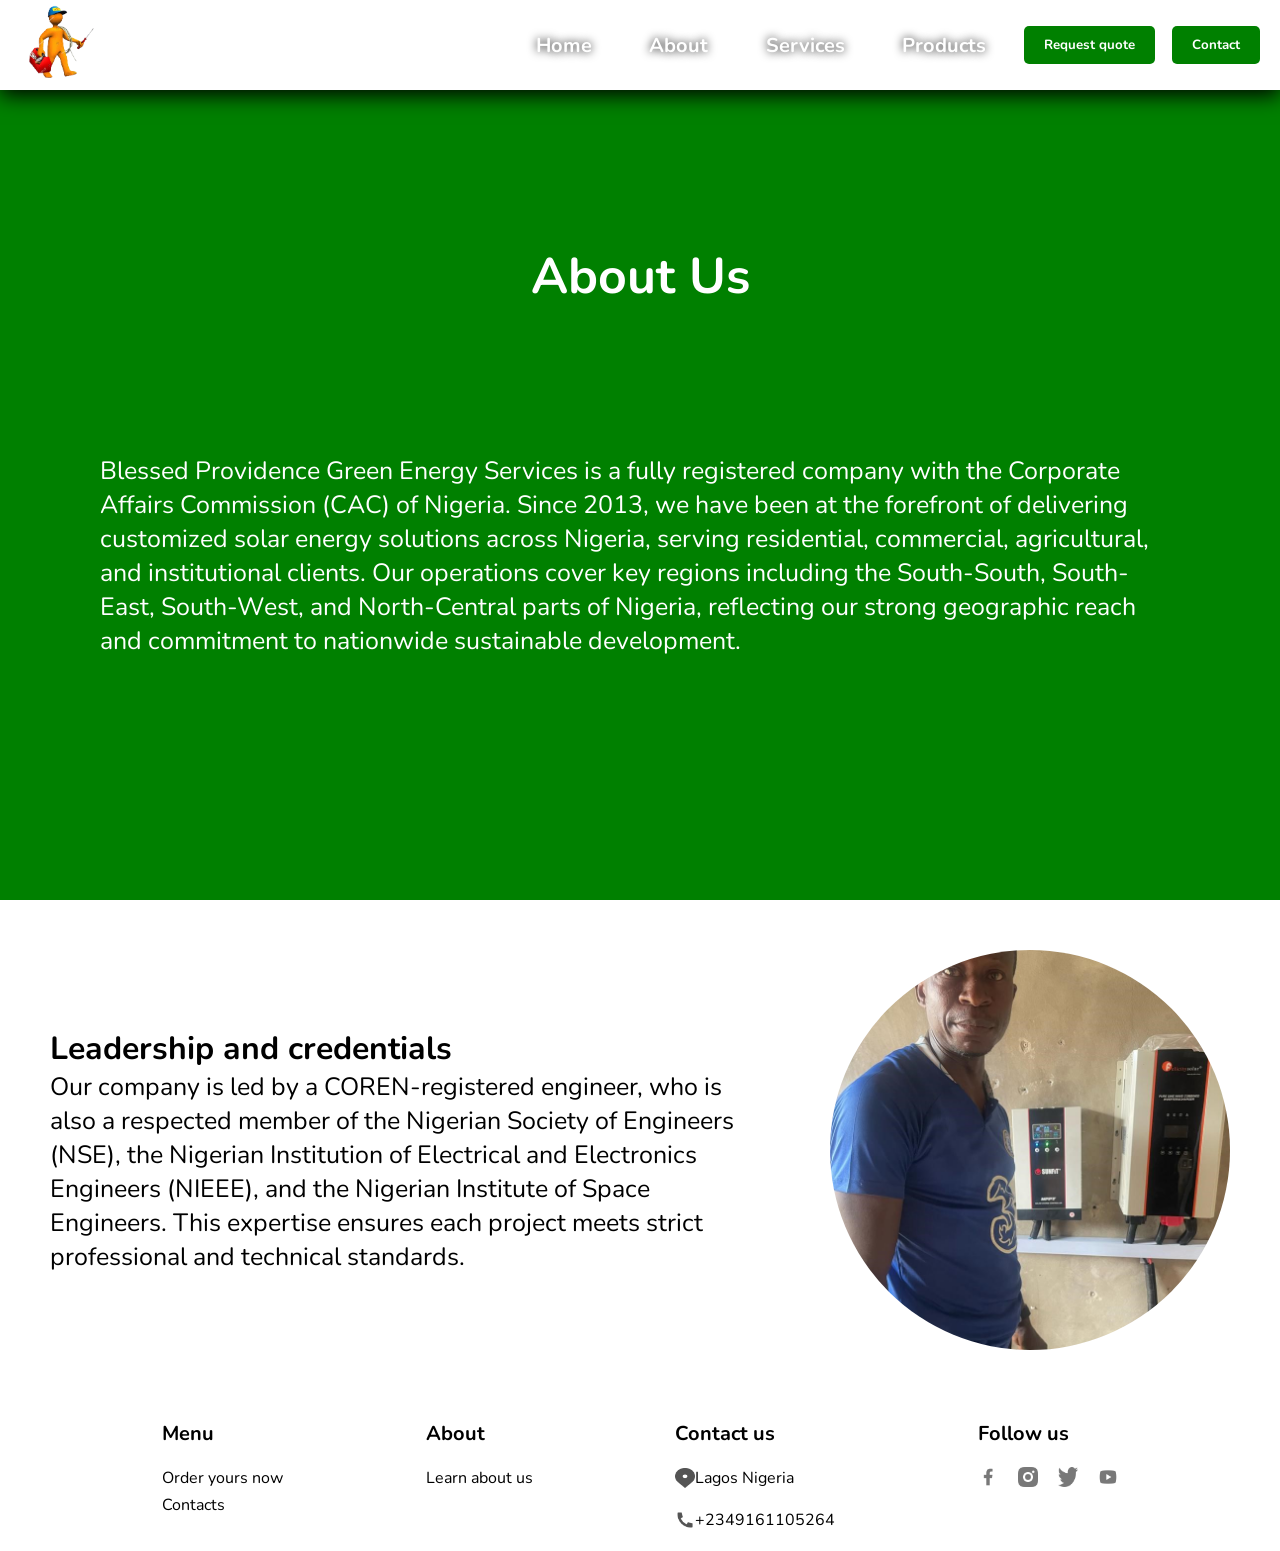
==== about.html @ 36296395 "first commit" ====
<!DOCTYPE html>
<html lang="en">
<head>
    <meta charset="UTF-8">
    <meta name="viewport" content="width=device-width, initial-scale=1.0">
    <title>We Install Solar - About Us</title>
    <link rel="stylesheet" href="about.css">
</head>
<body>
    <header>
        <img src="images/BEEPEEGES_logo-removebg-preview.png" alt="Logo">
        <nav>
            <a class="link" href="/index.html">Home</a>
            <a class="link" href="/about.html">About</a>
            <a class="link" href="/services.html">Services</a>
            <a class="link" href="/products.html">Products</a>
            <a href="mailto:poyeinlayifa@yahoo.com"><button>Request quote</button></a>
            <a href="https://wa.me/2348078915722" target="_blank"><button>Contact</button></a>
        </nav>
    </header>
    <main>
        <h1>About Us</h1>
        <p>
            Blessed Providence Green Energy Services is a fully registered 
            company with the Corporate Affairs Commission (CAC) of Nigeria. 
            Since 2013, we have been at the forefront of delivering customized 
            solar energy solutions across Nigeria, serving residential, 
            commercial, agricultural, and institutional clients.
            Our operations cover key regions including the South-South, 
            South-East, South-West, and North-Central parts of Nigeria, 
            reflecting our strong geographic reach and commitment to 
            nationwide sustainable development.
        </p>
    </main>
    <section>
        <div class="credentials">
            <h2>Leadership and credentials</h2>
            <p>
                Our company is led by a COREN-registered engineer, who is also a 
                respected member of the Nigerian Society of Engineers (NSE), the 
                Nigerian Institution of Electrical and Electronics Engineers (NIEEE), 
                and the Nigerian Institute of Space Engineers. This expertise ensures 
                each project meets strict professional and technical standards.
            </p>
        </div>
        <img src="/images/IMG-20250918-WA0032.jpg" alt="Profile">
    </section>
    <footer>
        <div class="foot">
            <h1>Menu</h1>
            <div class="menu-links">
                <a href="">Order yours now</a>
                <a href="Contacts">Contacts</a>
            </div>
        </div>
        <div class="foot">
            <h1>About</h1>
            <a href="/about.html">Learn about us</a>
        </div>
        <div class="foot">
            <h1>Contact us</h1>
            <div class="contact-links">
                <div class="contact-link">
                    <img src="/images/icons/Vector.png" alt="">
                    <a href="https://www.google.com/maps/search/?api=1&query=Lagos+Nigeria" target="_blank" rel="noopener noreferrer">
                        Lagos Nigeria
                    </a>
                </div>
                <div class="contact-link">
                    <img src="/images/icons/Frame (4).png" alt="">
                    <a href="Number">+2349161105264</a>
                </div>
            </div>
        </div>
        <div class="follow-us">
            <h1>Follow us</h1>
            <div class="follow-links">
                <img src="/images/icons/Frame (2).png" alt="">
                <img src="/images/icons/Vector (1).png" alt="">
                <img src="/images/icons/Vector (2).png" alt="">
                <img src="/images/icons/Frame (3).png" alt="">
            </div>
        </div>
    </footer>
</body>
</html>
---- about.css ----
@import url('https://fonts.googleapis.com/css2?family=Nunito:ital,wght@0,200..1000;1,200..1000&display=swap');

*{
    margin: 0;
    padding: 0;
    box-sizing: border-box;
    background-color: white;
    font-family: "Nunito", sans-serif;
}

body{
    display: flex;
    align-items: center;
    justify-content: center;
    flex-direction: column;
}

header{
    display: flex;
    align-items: center;
    justify-content: space-between;
    background-color: white;
    width: 100%;
    padding: 5px 20px;
    box-shadow: 0px 5px 20px;
    position: fixed;
    top: 0%;
    z-index: 1;
}

header img{
    color: green;
    background: none;
    height: 80px;
    width: 75px;
    font-weight: 900;
}

nav{
    display: flex;
    align-items: center;
    justify-content: space-between;
    background: none;
    width: 60%;
    font-size: 20px;
    font-weight: 700;
}

nav a{
    background: none;
}

.link{
    text-shadow: 0px 0px 10px black;
    padding: 10px 20px;
    text-decoration: none;
    color: white;
    transition: transform 0.3s;
    border-radius: 5px;
}

.link:hover{
    box-shadow: 0px 5px 10px black;
    transform: translateY(-5px);
}

nav button{
    border: none;
    background-color: green;
    padding: 10px 20px;
    color: white;
    font-weight: 700;
    transition: background-color 0.3s, color 0.3s, transform 0.3s;
    cursor: pointer;
    border-radius: 5px;
}

nav button:hover{
    background-color: rgb(0, 77, 0);
    color: white;
    box-shadow: 0px 5px 10px black;
    transform: translateY(-5px);
}

main{
    display: flex;
    align-items: center;
    justify-content: space-evenly;
    flex-direction: column;
    width: 100%;
    height: 100vh;
    background-color: green;
    padding: 100px;
}

main h1{
    color: white;
    background: none;
    font-size: 50px;
}

main p{
    color: white;
    background: none;
    font-size: 25px;
}

section{
    display: flex;
    align-items: center;
    justify-content: space-between;
    padding: 50px;
    width: 100%;
}

.credentials{
    display: flex;
    align-items: start;
    justify-content: center;
    flex-direction: column;
    width: 60%;
}

.credentials h2{
    font-size: 32px;
}

.credentials p{
    font-size: 25px;
}

section img{
    width: 400px;
    border-radius: 100%;
    object-position: center;
    object-fit: cover;
}

footer{
    display: flex;
    align-items: start;
    justify-content: space-evenly;
    width: 100%;
    padding: 20px;
    background: none;
}

.foot{
    display: flex;
    flex-direction: column;
    gap: 20px;
}

.foot h1{
    font-size: 20px;
}

.menu-links{
    display: flex;
    flex-direction: column;
    gap: 5px;
}

.menu-links a{
    color: black;
    text-decoration: none;
}

.foot a{
    text-decoration: none;
    color: black;
}

.about-links{
    display: flex;
    flex-direction: column;
    gap: 5px;
}

.about-links a{
    color: black;
    text-decoration: none;
}

.contact-links{
    display: flex;
    flex-direction: column;
    gap: 20px;
}

.contact-link{
    display: flex;
    align-items: center;
}

.contact-link img{
    width: 20px;
    height: 20px;
}

.contact-link a{
    color: black;
    text-decoration: none;
}

.follow-us{
    display: flex;
    flex-direction: column;
    align-items: start;
    gap: 20px;
}

.follow-us h1{
    font-size: 20px;
}

.follow-links{
    display: flex;
    gap: 20px;
}

.follow-links img{
    width: 20px;
    height: 20px;
}
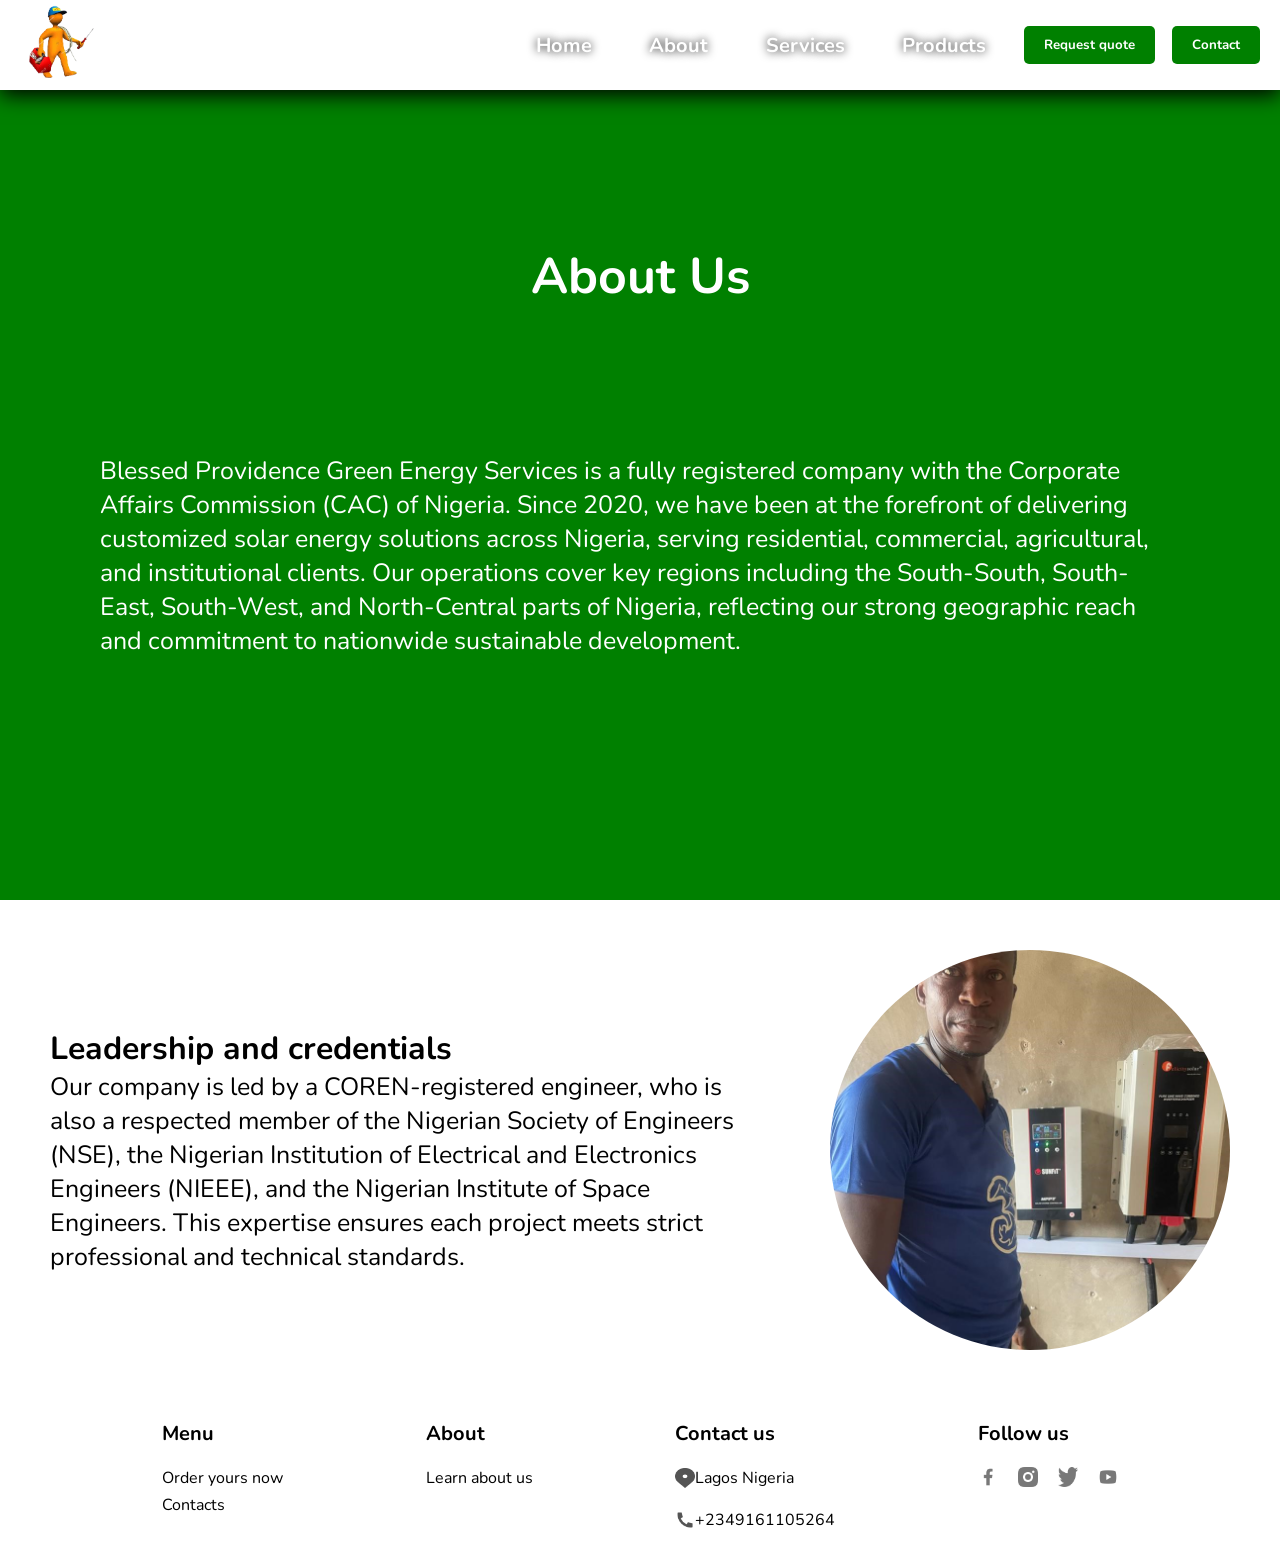
==== commit 508c9ec7: "Added new images in the new images folder. Changed 2013 to 2020 in index.html and about.html" ====
--- a/about.html
+++ b/about.html
@@ -4,83 +4,170 @@
     <meta charset="UTF-8">
     <meta name="viewport" content="width=device-width, initial-scale=1.0">
     <title>We Install Solar - About Us</title>
+    <link rel="shortcut icon" href="/images/BEEPEEGES logo.jpeg" type="image/x-icon">
     <link rel="stylesheet" href="about.css">
+    <script defer src="/index.js"></script>
 </head>
 <body>
-    <header>
-        <img src="images/BEEPEEGES_logo-removebg-preview.png" alt="Logo">
-        <nav>
-            <a class="link" href="/index.html">Home</a>
-            <a class="link" href="/about.html">About</a>
-            <a class="link" href="/services.html">Services</a>
-            <a class="link" href="/products.html">Products</a>
-            <a href="mailto:poyeinlayifa@yahoo.com"><button>Request quote</button></a>
-            <a href="https://wa.me/2348078915722" target="_blank"><button>Contact</button></a>
-        </nav>
-    </header>
-    <main>
-        <h1>About Us</h1>
-        <p>
-            Blessed Providence Green Energy Services is a fully registered 
-            company with the Corporate Affairs Commission (CAC) of Nigeria. 
-            Since 2013, we have been at the forefront of delivering customized 
-            solar energy solutions across Nigeria, serving residential, 
-            commercial, agricultural, and institutional clients.
-            Our operations cover key regions including the South-South, 
-            South-East, South-West, and North-Central parts of Nigeria, 
-            reflecting our strong geographic reach and commitment to 
-            nationwide sustainable development.
-        </p>
-    </main>
-    <section>
-        <div class="credentials">
-            <h2>Leadership and credentials</h2>
+    <div class="desktop">
+        <header>
+            <img src="images/BEEPEEGES_logo-removebg-preview.png" alt="Logo">
+            <nav>
+                <a class="link" href="/index.html">Home</a>
+                <a class="link" href="/about.html">About</a>
+                <a class="link" href="/services.html">Services</a>
+                <a class="link" href="/products.html">Products</a>
+                <a href="mailto:poyeinlayifa@yahoo.com"><button>Request quote</button></a>
+                <a href="https://wa.me/2348078915722" target="_blank"><button>Contact</button></a>
+            </nav>
+        </header>
+        <main>
+            <h1>About Us</h1>
             <p>
-                Our company is led by a COREN-registered engineer, who is also a 
-                respected member of the Nigerian Society of Engineers (NSE), the 
-                Nigerian Institution of Electrical and Electronics Engineers (NIEEE), 
-                and the Nigerian Institute of Space Engineers. This expertise ensures 
-                each project meets strict professional and technical standards.
+                Blessed Providence Green Energy Services is a fully registered 
+                company with the Corporate Affairs Commission (CAC) of Nigeria. 
+                Since 2020, we have been at the forefront of delivering customized 
+                solar energy solutions across Nigeria, serving residential, 
+                commercial, agricultural, and institutional clients.
+                Our operations cover key regions including the South-South, 
+                South-East, South-West, and North-Central parts of Nigeria, 
+                reflecting our strong geographic reach and commitment to 
+                nationwide sustainable development.
             </p>
-        </div>
-        <img src="/images/IMG-20250918-WA0032.jpg" alt="Profile">
-    </section>
-    <footer>
-        <div class="foot">
-            <h1>Menu</h1>
-            <div class="menu-links">
-                <a href="">Order yours now</a>
-                <a href="Contacts">Contacts</a>
+        </main>
+        <section>
+            <div class="credentials">
+                <h2>Leadership and credentials</h2>
+                <p>
+                    Our company is led by a COREN-registered engineer, who is also a 
+                    respected member of the Nigerian Society of Engineers (NSE), the 
+                    Nigerian Institution of Electrical and Electronics Engineers (NIEEE), 
+                    and the Nigerian Institute of Space Engineers. This expertise ensures 
+                    each project meets strict professional and technical standards.
+                </p>
             </div>
-        </div>
-        <div class="foot">
-            <h1>About</h1>
-            <a href="/about.html">Learn about us</a>
-        </div>
-        <div class="foot">
-            <h1>Contact us</h1>
-            <div class="contact-links">
-                <div class="contact-link">
-                    <img src="/images/icons/Vector.png" alt="">
-                    <a href="https://www.google.com/maps/search/?api=1&query=Lagos+Nigeria" target="_blank" rel="noopener noreferrer">
-                        Lagos Nigeria
-                    </a>
+            <img src="/images/IMG-20250918-WA0032.jpg" alt="Profile">
+        </section>
+        <footer>
+            <div class="foot">
+                <h1>Menu</h1>
+                <div class="menu-links">
+                    <a href="">Order yours now</a>
+                    <a href="Contacts">Contacts</a>
                 </div>
-                <div class="contact-link">
-                    <img src="/images/icons/Frame (4).png" alt="">
-                    <a href="Number">+2349161105264</a>
+            </div>
+            <div class="foot">
+                <h1>About</h1>
+                <a href="/about.html">Learn about us</a>
+            </div>
+            <div class="foot">
+                <h1>Contact us</h1>
+                <div class="contact-links">
+                    <div class="contact-link">
+                        <img src="/images/icons/Vector.png" alt="">
+                        <a href="https://www.google.com/maps/search/?api=1&query=Lagos+Nigeria" target="_blank" rel="noopener noreferrer">
+                            Lagos Nigeria
+                        </a>
+                    </div>
+                    <div class="contact-link">
+                        <img src="/images/icons/Frame (4).png" alt="">
+                        <a href="https://wa.me/2348078915722" target="_blank">+2349161105264</a>
+                    </div>
+                </div>
+            </div>
+            <div class="follow-us">
+                <h1>Follow us</h1>
+                <div class="follow-links">
+                    <img src="/images/icons/Frame (2).png" alt="">
+                    <img src="/images/icons/Vector (1).png" alt="">
+                    <img src="/images/icons/Vector (2).png" alt="">
+                    <img src="/images/icons/Frame (3).png" alt="">
+                </div>
+            </div>
+        </footer>
+    </div>
+    <!-- Break to mobile -->
+     <div class="mobile">
+        <div class="mobile-header">
+            <div class="menu-open">
+                <img class="logo" src="/images/BEEPEEGES_logo-removebg-preview.png" alt="">
+                <img class="ham" id="ham" src="/images/icon-hamburger.svg" alt="">
+            </div>
+            <div class="menu-close" id="menuClose">
+                <div class="close-top">
+                    <img class="logo" src="/images/BEEPEEGES_logo-removebg-preview.png" alt="">
+                    <img class="close" id="close" src="/images/x (1).svg" alt="">
+                </div>
+                <div class="mobile-nav">
+                    <a href="/index.html">Home</a>
+                    <a href="/about.html">About</a>
+                    <a href="/services.html">Services</a>
+                    <a href="/products.html">Products</a>
+                    <a href="https://wa.me/2348078915722" target="_blank">Contact</a>
                 </div>
             </div>
         </div>
-        <div class="follow-us">
-            <h1>Follow us</h1>
-            <div class="follow-links">
-                <img src="/images/icons/Frame (2).png" alt="">
-                <img src="/images/icons/Vector (1).png" alt="">
-                <img src="/images/icons/Vector (2).png" alt="">
-                <img src="/images/icons/Frame (3).png" alt="">
+        <div class="mobile-main">
+            <h1>About Us</h1>
+            <p>
+                Blessed Providence Green Energy Services is a fully registered 
+                company with the Corporate Affairs Commission (CAC) of Nigeria. 
+                Since 2020, we have been at the forefront of delivering customized 
+                solar energy solutions across Nigeria, serving residential, 
+                commercial, agricultural, and institutional clients.
+                Our operations cover key regions including the South-South, 
+                South-East, South-West, and North-Central parts of Nigeria, 
+                reflecting our strong geographic reach and commitment to 
+                nationwide sustainable development.
+            </p>
+        </div>
+        <div class="mobile-section">
+            <div class="mobile-cred">
+                <h2>Leadership and credentials</h2>
+                <p>
+                    Our company is led by a COREN-registered engineer, who is also a 
+                    respected member of the Nigerian Society of Engineers (NSE), the 
+                    Nigerian Institution of Electrical and Electronics Engineers (NIEEE), 
+                    and the Nigerian Institute of Space Engineers. This expertise ensures 
+                    each project meets strict professional and technical standards.
+                </p>
+            </div>
+            <img src="/images/IMG-20250918-WA0032.jpg" alt="Profile">
+        </div>
+        <div class="mobile-footer">
+            <div class="mobile-foot">
+                <h1>Menu</h1>
+                <a href="mailto:poyeinlayifa@yahoo.com">Get yours now</a>
+            </div>
+            <div class="mobile-foot">
+                <h1>About</h1>
+                <a href="/about.html">Learn about us</a>
+            </div>
+            <div class="mobile-foot">
+                <h1>Contact us</h1>
+                <div class="mobile-contacts">
+                    <div class="mobile-contact">
+                        <img src="/images/icons/Vector.png" alt="">
+                        <a href="https://www.google.com/maps/search/?api=1&query=Lagos+Nigeria" target="_blank" rel="noopener noreferrer">
+                            Lagos Nigeria
+                        </a>
+                    </div>
+                    <div class="mobile-contact">
+                        <img src="/images/icons/Frame (4).png" alt="">
+                        <a href="https://wa.me/2348078915722" target="_blank">+2348078915722</a>
+                    </div>
+                </div>
+            </div>
+            <div class="mobile-follows">
+                <h1>Follow us</h1>
+                <div class="mobile-follow">
+                    <img src="/images/icons/Frame (2).png" alt="">
+                    <img src="/images/icons/Vector (1).png" alt="">
+                    <img src="/images/icons/Vector (2).png" alt="">
+                    <img src="/images/icons/Frame (3).png" alt="">
+                </div>
             </div>
         </div>
-    </footer>
+     </div>
 </body>
 </html>
--- a/about.css
+++ b/about.css
@@ -13,6 +13,14 @@
     align-items: center;
     justify-content: center;
     flex-direction: column;
+}
+
+.desktop{
+    display: flex;
+    align-items: center;
+    justify-content: center;
+    flex-direction: column;
+    width: 100%;
 }
 
 header{
@@ -223,3 +231,938 @@
     width: 20px;
     height: 20px;
 }
+
+.mobile{
+    display: none;
+}
+
+@media screen and (max-width:768px) {
+    .desktop{
+        display: none;
+    }
+
+    .mobile{
+        display: flex;
+        align-items: center;
+        justify-content: center;
+        flex-direction: column;
+        width: 100%;
+    }
+
+    .mobile-header{
+        display: flex;
+        align-items: center;
+        justify-content: center;
+        width: 100%;
+        background-color: rgb(0, 100, 0);
+        position: fixed;
+        top: 0%;
+        z-index: 1;
+    }
+
+    .menu-open{
+        display: flex;
+        align-items: center;
+        justify-content: space-between;
+        width: 100%;
+        background: none;
+        padding: 0px 20px 0px 20px;
+    }
+
+    .logo{
+        width: 60px;
+        background: none;
+    }
+
+    .ham{
+        width: 40px;
+        background: none;
+    }
+
+    .menu-close{
+        display: none;
+        align-items: center;
+        justify-content: space-between;
+        flex-direction: column;
+        width: 100%;
+        height: 70vh;
+        background-color: black;
+        padding: 0px 20px 100px 20px;
+        position: absolute;
+        top: 0%;
+    }
+
+    .close-top{
+        display: flex;
+        align-items: center;
+        justify-content: space-between;
+        width: 100%;
+        background: none;
+    }
+
+    .close{
+        width: 40px;
+        background: none;
+    }
+
+    .mobile-nav{
+        display: flex;
+        align-items: center;
+        justify-content: space-between;
+        flex-direction: column;
+        height: 100%;
+        background: none;
+    }
+
+    .mobile-nav a{
+        background: none;
+        text-decoration: none;
+        color: white;
+        font-size: 25px;
+    }
+
+    .mobile-main{
+        display: flex;
+        align-items: center;
+        justify-content: center;
+        flex-direction: column;
+        padding: 100px;
+        width: 100%;
+        background-color: green;
+    }
+
+    .mobile-main h1{
+        font-size: 32px;
+        color: white;
+        background: none;
+    }
+
+    .mobile-main p{
+        text-align: center;
+        font-size: 24px;
+        color: white;
+        background: none;
+    }
+
+    .mobile-section{
+        display: flex;
+        align-items: center;
+        justify-content: center;
+        flex-direction: column;
+        width: 100%;
+        padding: 50px;
+    }
+
+    .mobile-cred{
+        display: flex;
+        align-items: center;
+        justify-content: center;
+        flex-direction: column;
+        width: 100%;
+    }
+
+    .mobile-cred h2{
+        text-align: center;
+        color: black;
+        font-size: 32px;
+    }
+
+    .mobile-cred p{
+        text-align: center;
+        color: black;
+        font-size: 24px;
+    }
+
+    .mobile-section img{
+        width: 300px;
+        border-radius: 100%;
+    }
+
+    .mobile-footer{
+        display: flex;
+        align-items: center;
+        justify-content: space-between;
+        flex-direction: column;
+        width: 100%;
+        height: 60vh;
+        padding: 20px;
+        background-color: rgb(92, 92, 92);
+    }
+
+    .mobile-foot{
+        display: flex;
+        align-items: center;
+        justify-content: center;
+        flex-direction: column;
+        width: 100%;
+        background: none;
+    }
+
+    .mobile-foot h1{
+        color: white;
+        background: none;
+        font-size: 32px;
+    }
+
+    .mobile-foot a{
+        text-decoration: none;
+        color: white;
+        background: none;
+        font-size: 24px;
+    }
+
+    .mobile-contacts{
+        display: flex;
+        align-items: center;
+        justify-content: center;
+        flex-direction: column;
+        width: 100%;
+        background: none;
+    }
+
+    .mobile-contact{
+        display: flex;
+        align-items: center;
+        justify-content: center;
+        width: 100%;
+        background: none;
+    }
+
+    .mobile-contact img{
+        width: 20px;
+        background: none;
+    }
+
+    .mobile-contact a{
+        color: white;
+        font-size: 24px;
+        background: none;
+    }
+
+    .mobile-follows{
+        display: flex;
+        align-items: center;
+        justify-content: center;
+        flex-direction: column;
+        background: none;
+        width: 100%;
+    }
+
+    .mobile-follows h1{
+        color: white;
+        background: none;
+        font-size: 32px;
+    }
+
+    .mobile-follow{
+        display: flex;
+        align-items: center;
+        justify-content: space-evenly;
+        width: 30%;
+        background: none;
+    }
+
+    .mobile-follow img{
+        width: 30px;
+        background: none;
+    }
+}
+
+@media screen and (max-width:425px) {
+    .desktop{
+        display: none;
+    }
+
+    .mobile{
+        display: flex;
+        align-items: center;
+        justify-content: center;
+        flex-direction: column;
+        width: 100%;
+        gap: 50px;
+    }
+
+    .mobile-header{
+        display: flex;
+        align-items: center;
+        justify-content: center;
+        width: 100%;
+        background-color: rgb(0, 100, 0);
+        position: fixed;
+        top: 0%;
+        z-index: 1;
+    }
+
+    .menu-open{
+        display: flex;
+        align-items: center;
+        justify-content: space-between;
+        width: 100%;
+        background: none;
+        padding: 0px 20px 0px 20px;
+    }
+
+    .logo{
+        width: 40px;
+        background: none;
+    }
+
+    .ham{
+        width: 30px;
+        background: none;
+    }
+
+    .menu-close{
+        display: none;
+        align-items: center;
+        justify-content: space-between;
+        flex-direction: column;
+        width: 100%;
+        height: 70vh;
+        background-color: black;
+        padding: 0px 20px 100px 20px;
+        position: absolute;
+        top: 0%;
+    }
+
+    .close-top{
+        display: flex;
+        align-items: center;
+        justify-content: space-between;
+        width: 100%;
+        background: none;
+    }
+
+    .close{
+        width: 30px;
+        background: none;
+    }
+
+    .mobile-nav{
+        display: flex;
+        align-items: center;
+        justify-content: space-between;
+        flex-direction: column;
+        height: 100%;
+        background: none;
+    }
+
+    .mobile-nav a{
+        background: none;
+        text-decoration: none;
+        color: white;
+        font-size: 25px;
+    }
+
+    .mobile-main{
+        display: flex;
+        align-items: center;
+        justify-content: center;
+        flex-direction: column;
+        padding: 50px 30px;
+        width: 100%;
+        background-color: green;
+    }
+
+    .mobile-main h1{
+        font-size: 24px;
+        color: white;
+        background: none;
+    }
+
+    .mobile-main p{
+        text-align: center;
+        font-size: 20px;
+        color: white;
+        background: none;
+    }
+
+    .mobile-section{
+        display: flex;
+        align-items: center;
+        justify-content: center;
+        flex-direction: column;
+        width: 100%;
+        padding: 30px;
+    }
+
+    .mobile-cred{
+        display: flex;
+        align-items: center;
+        justify-content: center;
+        flex-direction: column;
+        width: 100%;
+    }
+
+    .mobile-cred h2{
+        text-align: center;
+        color: black;
+        font-size: 24px;
+    }
+
+    .mobile-cred p{
+        text-align: center;
+        color: black;
+        font-size: 20px;
+    }
+
+    .mobile-section img{
+        width: 250px;
+        border-radius: 100%;
+    }
+
+    .mobile-footer{
+        display: flex;
+        align-items: center;
+        justify-content: space-between;
+        flex-direction: column;
+        width: 100%;
+        height: 60vh;
+        padding: 20px;
+        background-color: rgb(92, 92, 92);
+    }
+
+    .mobile-foot{
+        display: flex;
+        align-items: center;
+        justify-content: center;
+        flex-direction: column;
+        width: 100%;
+        background: none;
+    }
+
+    .mobile-foot h1{
+        color: white;
+        background: none;
+        font-size: 24px;
+    }
+
+    .mobile-foot a{
+        text-decoration: none;
+        color: white;
+        background: none;
+        font-size: 20px;
+    }
+
+    .mobile-contacts{
+        display: flex;
+        align-items: center;
+        justify-content: center;
+        flex-direction: column;
+        width: 100%;
+        background: none;
+    }
+
+    .mobile-contact{
+        display: flex;
+        align-items: center;
+        justify-content: center;
+        width: 100%;
+        background: none;
+    }
+
+    .mobile-contact img{
+        width: 16px;
+        background: none;
+    }
+
+    .mobile-contact a{
+        color: white;
+        font-size: 20px;
+        background: none;
+    }
+
+    .mobile-follows{
+        display: flex;
+        align-items: center;
+        justify-content: center;
+        flex-direction: column;
+        background: none;
+        width: 100%;
+    }
+
+    .mobile-follows h1{
+        color: white;
+        background: none;
+        font-size: 24px;
+    }
+
+    .mobile-follow{
+        display: flex;
+        align-items: center;
+        justify-content: space-evenly;
+        width: 40%;
+        background: none;
+    }
+
+    .mobile-follow img{
+        width: 20px;
+        background: none;
+    }
+}
+
+@media screen and (max-width:375px) {
+    .desktop{
+        display: none;
+    }
+
+    .mobile{
+        display: flex;
+        align-items: center;
+        justify-content: center;
+        flex-direction: column;
+        width: 100%;
+        gap: 50px;
+    }
+
+    .mobile-header{
+        display: flex;
+        align-items: center;
+        justify-content: center;
+        width: 100%;
+        background-color: rgb(0, 100, 0);
+        position: fixed;
+        top: 0%;
+        z-index: 1;
+    }
+
+    .menu-open{
+        display: flex;
+        align-items: center;
+        justify-content: space-between;
+        width: 100%;
+        background: none;
+        padding: 0px 20px 0px 20px;
+    }
+
+    .logo{
+        width: 40px;
+        background: none;
+    }
+
+    .ham{
+        width: 30px;
+        background: none;
+    }
+
+    .menu-close{
+        display: none;
+        align-items: center;
+        justify-content: space-between;
+        flex-direction: column;
+        width: 100%;
+        height: 70vh;
+        background-color: black;
+        padding: 0px 20px 100px 20px;
+        position: absolute;
+        top: 0%;
+    }
+
+    .close-top{
+        display: flex;
+        align-items: center;
+        justify-content: space-between;
+        width: 100%;
+        background: none;
+    }
+
+    .close{
+        width: 30px;
+        background: none;
+    }
+
+    .mobile-nav{
+        display: flex;
+        align-items: center;
+        justify-content: space-between;
+        flex-direction: column;
+        height: 100%;
+        background: none;
+    }
+
+    .mobile-nav a{
+        background: none;
+        text-decoration: none;
+        color: white;
+        font-size: 25px;
+    }
+
+    .mobile-main{
+        display: flex;
+        align-items: center;
+        justify-content: center;
+        flex-direction: column;
+        padding: 50px 20px;
+        width: 100%;
+        background-color: green;
+    }
+
+    .mobile-main h1{
+        font-size: 22px;
+        color: white;
+        background: none;
+    }
+
+    .mobile-main p{
+        text-align: center;
+        font-size: 18px;
+        color: white;
+        background: none;
+    }
+
+    .mobile-section{
+        display: flex;
+        align-items: center;
+        justify-content: center;
+        flex-direction: column;
+        width: 100%;
+        padding: 20px;
+    }
+
+    .mobile-cred{
+        display: flex;
+        align-items: center;
+        justify-content: center;
+        flex-direction: column;
+        width: 100%;
+    }
+
+    .mobile-cred h2{
+        text-align: center;
+        color: black;
+        font-size: 22px;
+    }
+
+    .mobile-cred p{
+        text-align: center;
+        color: black;
+        font-size: 18px;
+    }
+
+    .mobile-section img{
+        width: 200px;
+        border-radius: 100%;
+    }
+
+    .mobile-footer{
+        display: flex;
+        align-items: center;
+        justify-content: space-between;
+        flex-direction: column;
+        width: 100%;
+        height: 60vh;
+        padding: 20px;
+        background-color: rgb(92, 92, 92);
+    }
+
+    .mobile-foot{
+        display: flex;
+        align-items: center;
+        justify-content: center;
+        flex-direction: column;
+        width: 100%;
+        background: none;
+    }
+
+    .mobile-foot h1{
+        color: white;
+        background: none;
+        font-size: 24px;
+    }
+
+    .mobile-foot a{
+        text-decoration: none;
+        color: white;
+        background: none;
+        font-size: 20px;
+    }
+
+    .mobile-contacts{
+        display: flex;
+        align-items: center;
+        justify-content: center;
+        flex-direction: column;
+        width: 100%;
+        background: none;
+    }
+
+    .mobile-contact{
+        display: flex;
+        align-items: center;
+        justify-content: center;
+        width: 100%;
+        background: none;
+    }
+
+    .mobile-contact img{
+        width: 16px;
+        background: none;
+    }
+
+    .mobile-contact a{
+        color: white;
+        font-size: 20px;
+        background: none;
+    }
+
+    .mobile-follows{
+        display: flex;
+        align-items: center;
+        justify-content: center;
+        flex-direction: column;
+        background: none;
+        width: 100%;
+    }
+
+    .mobile-follows h1{
+        color: white;
+        background: none;
+        font-size: 24px;
+    }
+
+    .mobile-follow{
+        display: flex;
+        align-items: center;
+        justify-content: space-evenly;
+        width: 40%;
+        background: none;
+    }
+
+    .mobile-follow img{
+        width: 20px;
+        background: none;
+    }
+}
+
+@media screen and (max-width:320px) {
+    .desktop{
+        display: none;
+    }
+
+    .mobile{
+        display: flex;
+        align-items: center;
+        justify-content: center;
+        flex-direction: column;
+        width: 100%;
+        gap: 30px;
+    }
+
+    .mobile-header{
+        display: flex;
+        align-items: center;
+        justify-content: center;
+        width: 100%;
+        background-color: rgb(0, 100, 0);
+        position: fixed;
+        top: 0%;
+        z-index: 1;
+    }
+
+    .menu-open{
+        display: flex;
+        align-items: center;
+        justify-content: space-between;
+        width: 100%;
+        background: none;
+        padding: 0px 15px 0px 15px;
+    }
+
+    .logo{
+        width: 30px;
+        background: none;
+    }
+
+    .ham{
+        width: 20px;
+        background: none;
+    }
+
+    .menu-close{
+        display: none;
+        align-items: center;
+        justify-content: space-between;
+        flex-direction: column;
+        width: 100%;
+        height: 70vh;
+        background-color: black;
+        padding: 0px 15px 100px 15px;
+        position: absolute;
+        top: 0%;
+    }
+
+    .close-top{
+        display: flex;
+        align-items: center;
+        justify-content: space-between;
+        width: 100%;
+        background: none;
+    }
+
+    .close{
+        width: 20px;
+        background: none;
+    }
+
+    .mobile-nav{
+        display: flex;
+        align-items: center;
+        justify-content: space-between;
+        flex-direction: column;
+        height: 100%;
+        background: none;
+    }
+
+    .mobile-nav a{
+        background: none;
+        text-decoration: none;
+        color: white;
+        font-size: 20px;
+    }
+
+    .mobile-main{
+        display: flex;
+        align-items: center;
+        justify-content: center;
+        flex-direction: column;
+        padding: 50px 20px;
+        width: 100%;
+        background-color: green;
+    }
+
+    .mobile-main h1{
+        font-size: 20px;
+        color: white;
+        background: none;
+    }
+
+    .mobile-main p{
+        text-align: center;
+        font-size: 16px;
+        color: white;
+        background: none;
+    }
+
+    .mobile-section{
+        display: flex;
+        align-items: center;
+        justify-content: center;
+        flex-direction: column;
+        width: 100%;
+        padding: 20px;
+    }
+
+    .mobile-cred{
+        display: flex;
+        align-items: center;
+        justify-content: center;
+        flex-direction: column;
+        width: 100%;
+    }
+
+    .mobile-cred h2{
+        text-align: center;
+        color: black;
+        font-size: 20px;
+    }
+
+    .mobile-cred p{
+        text-align: center;
+        color: black;
+        font-size: 16px;
+    }
+
+    .mobile-section img{
+        width: 200px;
+        border-radius: 100%;
+    }
+
+    .mobile-footer{
+        display: flex;
+        align-items: center;
+        justify-content: space-between;
+        flex-direction: column;
+        width: 100%;
+        height: 60vh;
+        padding: 20px;
+        background-color: rgb(92, 92, 92);
+    }
+
+    .mobile-foot{
+        display: flex;
+        align-items: center;
+        justify-content: center;
+        flex-direction: column;
+        width: 100%;
+        background: none;
+    }
+
+    .mobile-foot h1{
+        color: white;
+        background: none;
+        font-size: 20px;
+    }
+
+    .mobile-foot a{
+        text-decoration: none;
+        color: white;
+        background: none;
+        font-size: 16px;
+    }
+
+    .mobile-contacts{
+        display: flex;
+        align-items: center;
+        justify-content: center;
+        flex-direction: column;
+        width: 100%;
+        background: none;
+    }
+
+    .mobile-contact{
+        display: flex;
+        align-items: center;
+        justify-content: center;
+        width: 100%;
+        background: none;
+    }
+
+    .mobile-contact img{
+        width: 16px;
+        background: none;
+    }
+
+    .mobile-contact a{
+        color: white;
+        font-size: 16px;
+        background: none;
+    }
+
+    .mobile-follows{
+        display: flex;
+        align-items: center;
+        justify-content: center;
+        flex-direction: column;
+        background: none;
+        width: 100%;
+    }
+
+    .mobile-follows h1{
+        color: white;
+        background: none;
+        font-size: 20px;
+    }
+
+    .mobile-follow{
+        display: flex;
+        align-items: center;
+        justify-content: space-evenly;
+        width: 40%;
+        background: none;
+    }
+
+    .mobile-follow img{
+        width: 18px;
+        background: none;
+    }
+}
